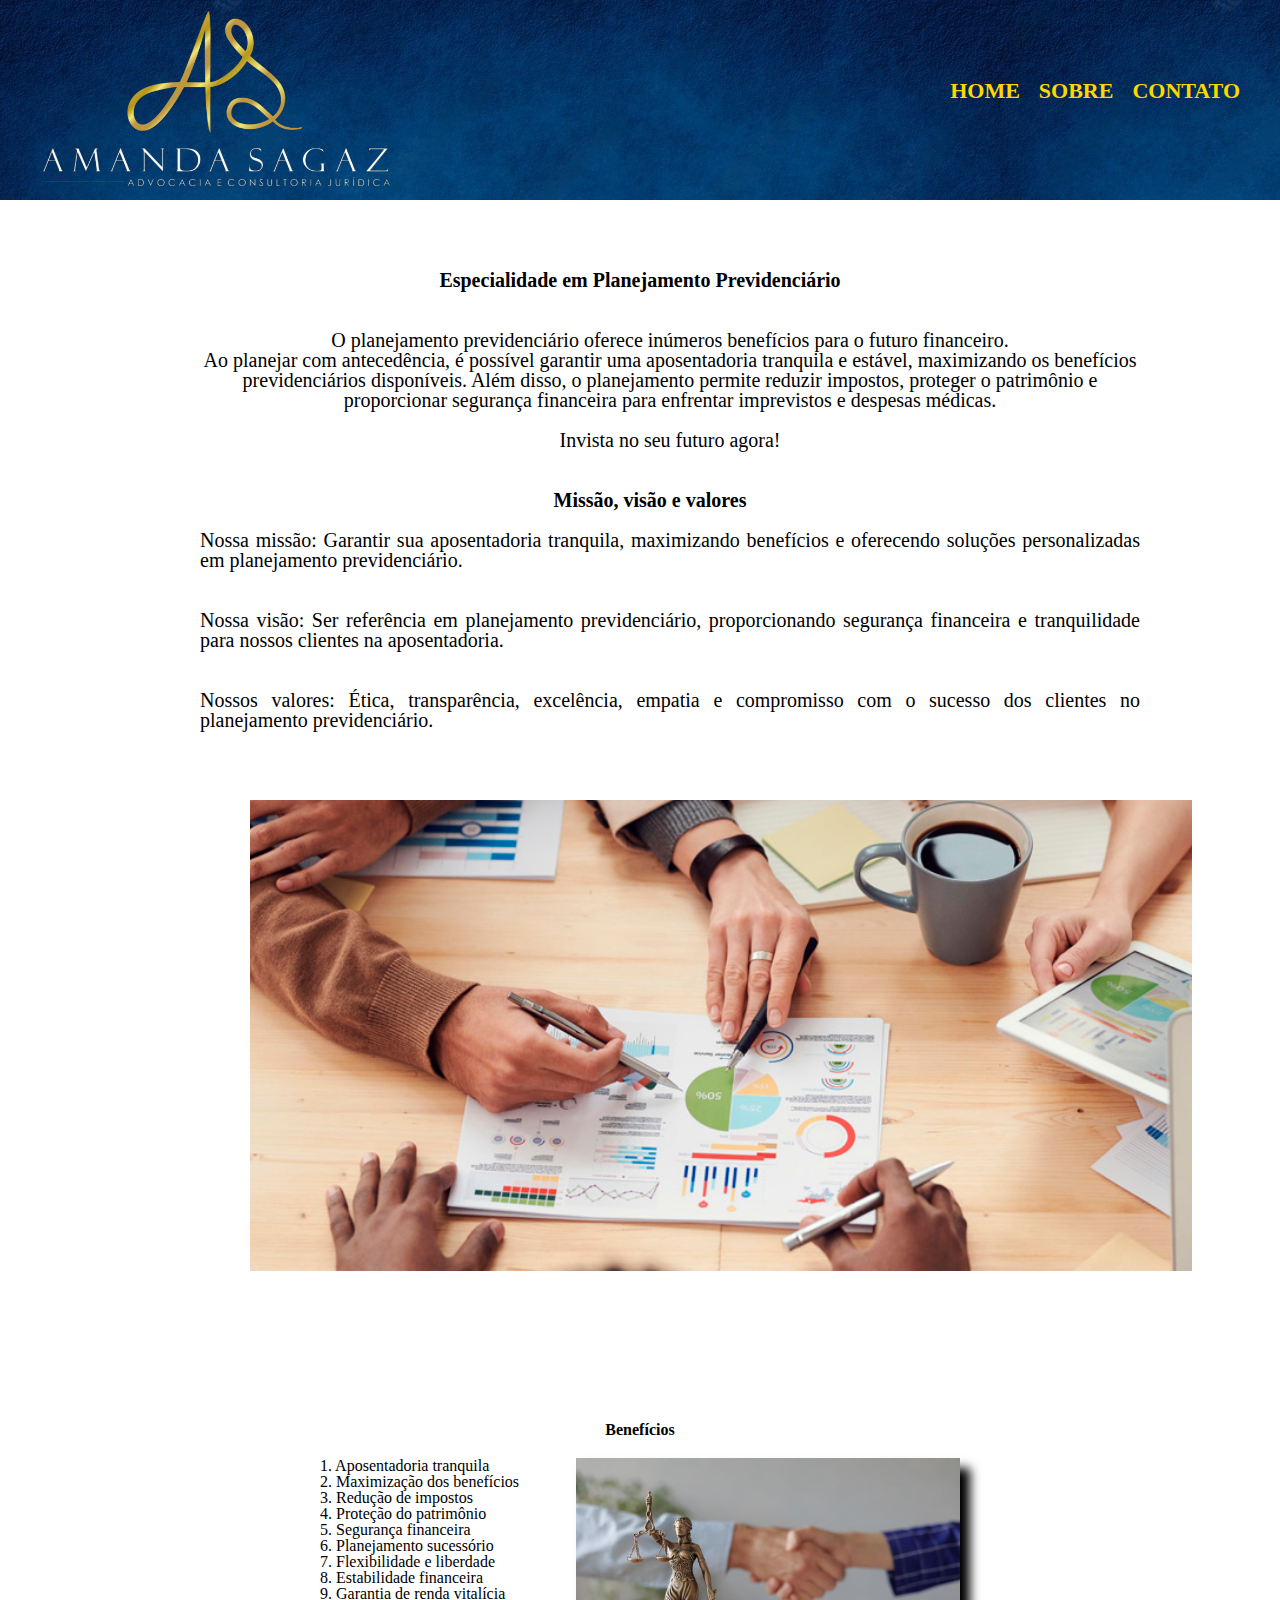
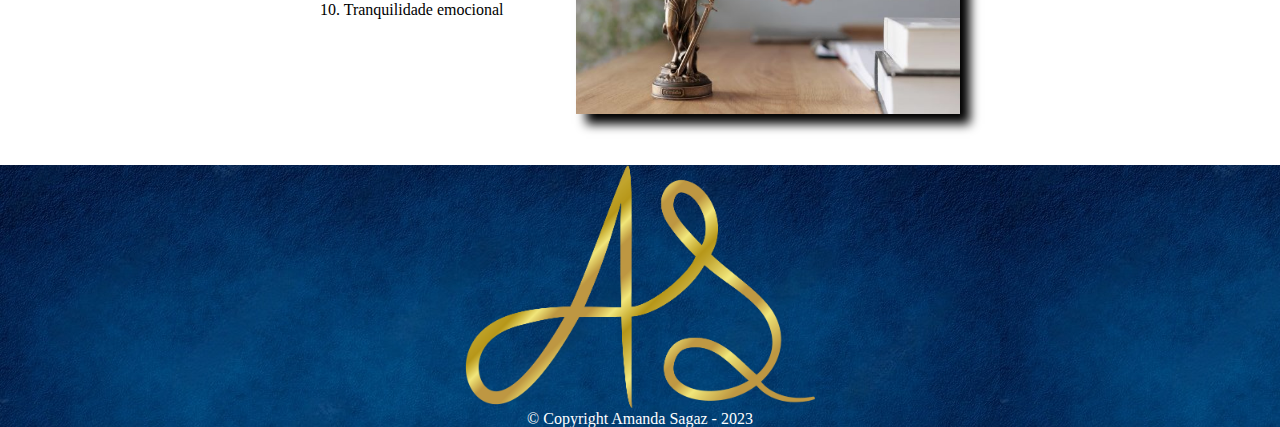
==== index.html @ bdbd9d30 "Quinto Commit" ====
<!DOCTYPE html>
<html lang="pt-br">
<head>
    <meta charset="UTF-8">
    <meta name="viewport" content="width=device-width, initial-scale=1.0">
    <link rel="stylesheet" href="style.css">
    <link rel="stylesheet" href="reset.css">
    <link href="https://fonts.googleapis.com/css?family=Montserrat&display=swap" rel="stylesheet">
  <!-- Link CDN CSS Bootstrap -->
    <link href="https://cdn.jsdelivr.net/npm/bootstrap@5.1.3/dist/css/bootstrap.min.css" rel="stylesheet" integrity="sha384-1BmE4kWBq78iYhFldvKuhfTAU6auU8tT94WrHftjDbrCEXSU1oBoqyl2QvZ6jIW3" crossorigin="anonymous">
  <!-- link CDN Icons Bootstrap -->
    <link rel="stylesheet" href="https://cdn.jsdelivr.net/npm/bootstrap-icons@1.8.3/font/bootstrap-icons.css">
  <!-- Link CDN Bundle Bootstrap -->
    <script src="https://cdn.jsdelivr.net/npm/bootstrap@5.1.3/dist/js/bootstrap.bundle.min.js" integrity="sha384-ka7Sk0Gln4gmtz2MlQnikT1wXgYsOg+OMhuP+IlRH9sENBO0LRn5q+8nbTov4+1p" crossorigin="anonymous"></script>
    <title>Amanda Sagaz Advocacia e Consultoria</title>
</head>

<body>

    <header>
       
        <div class="header-logo">
             <!--LOGO DA PÁGINA-->
            <img src="AMANDA-SAGAZ-id(1).png" alt="Logo da Advogada Amanda Sagaz">

            <!--MENU DE NAVEGAÇÃO-->
            <nav>
                <ul>
                    <li><a href="index.html">Home</a></li>
                    <li><a href="about.html">Sobre</a></li>
                    <li><a href="contact.html">Contato</a></li>
                </ul>
            </nav>
        </div>

    </header>
    <main>
        <!--Título Principal-->
        <section class="principal">
            <h1 class="titulo-principal">Especialidade em Planejamento Previdenciário</h1>
            
            <!--Primeiro parágrafo do projeto-->
            <p class="paragrafo-1">
                O planejamento previdenciário oferece inúmeros benefícios para o futuro financeiro. <br>Ao planejar com antecedência, é possível garantir uma aposentadoria tranquila e estável, maximizando os benefícios previdenciários disponíveis. Além disso, o planejamento permite reduzir impostos, proteger o patrimônio e proporcionar segurança financeira para enfrentar imprevistos e despesas médicas. <br>
                <br><strong>Invista no seu futuro agora!</strong>
            </p>

            <h1 class="segundo-titulo">Missão, visão e valores</h1>

            <p class="missao">
                <strong>Nossa missão:</strong> Garantir sua aposentadoria tranquila, maximizando benefícios e oferecendo soluções personalizadas em planejamento previdenciário.
            </p>

            <p class="missao"><strong>Nossa visão:</strong> Ser referência em planejamento previdenciário, proporcionando segurança financeira e tranquilidade para nossos clientes na aposentadoria.

            </p>

            <p class="missao"><strong>Nossos valores:</strong> Ética, transparência, excelência, empatia e compromisso com o sucesso dos clientes no planejamento previdenciário.</p>

            <div class="banner">
                <img class="banner-principal" src="planejamento-previdenciario.jpg" alt="banner planejamento">
            </div>
        </section>

        <!--Lista de benefícios do Planejamento previdenciário-->
        <section class="beneficios">
            <h3 class="titulo-principal-1">Benefícios</h3>

            <div class="conteudo">
                <ul class="lista-beneficios">
                    <li>1. Aposentadoria tranquila</li>
                    <li>2. Maximização dos benefícios</li>
                    <li>3. Redução de impostos</li>
                    <li>4. Proteção do patrimônio</li>
                    <li>5. Segurança financeira</li>
                    <li>6. Planejamento sucessório</li>
                    <li>7. Flexibilidade e liberdade</li>
                    <li>8. Estabilidade financeira</li>
                    <li>9. Garantia de renda vitalícia</li>
                    <li>10. Tranquilidade emocional</li>
                </ul><img src="banner amanda.jpg" class="banner-amanda">
            </div>
        </section>
    </main>

        <!--Rodapé da página-->
    <footer>
        <img class="rodape" src="AMANDA-SAGAZ-id7.png" alt="Logo Amanda Sagaz para o rodapé da página">
        <p class="copyright">&copy; Copyright Amanda Sagaz - 2023</p>
    </footer>
</body>
</html>
---- style.css ----
body {
    font-family: 'Montserrat', sans-serif;
}

header {
    background: url(download.jpg);
    padding: 20px 0;
}

.header-logo {
    position: relative;
    max-width: 1200px;
    margin: 0 auto;
}

img {
    width: 350px;
}

nav {
    position: absolute;
    top: 80px;
    right: 0;
}

nav li {
    display: inline;
    margin: 0 0 0 15px;
}

nav a {
    text-transform: uppercase;
    color: gold;
    font-weight: bold;
    font-size: 22px;
    text-decoration: none;
}

nav a:hover {
    color: goldenrod;
}

.principal {
    padding: 30px;
    font-size: 20px;
    margin-top: 20px;
}

.titulo-principal {
    padding-left: 20px;
    text-align: center;
    font-weight: bold;
    padding: 20px;
}

.paragrafo-1 {
    text-align: center;
    margin: 0 auto;
    padding: 1em 0;
    width: 940px;
}

.missao {
    text-align: justify;
    margin: 0 auto;
    padding: 1em 0;
    width: 940px;
}

.banner {
    text-align: center;
}

.banner-principal {
    width: 107%;
    padding: 50px;
}

.beneficios {
    padding: 3em 0;
}

.conteudo {
    width: 640px;
    margin: 0 auto;
}

.titulo-principal-1 {
    padding-left: 20px;
    text-align: center;
    font-weight: bold;
    padding: 20px;
}

.segundo-titulo {
    padding-left: 20px;
    text-align: center;
    font-weight: bold;
    padding-block-start: 20px;
}

em {
    font-style: italic;
}

.lista-beneficios {
    width: 40%;
    display: inline-block;
    vertical-align: top;
}

.banner-amanda {
    width: 60%;
    opacity: 1;
    transition: 400ms;
    box-shadow: 10px 10px 10px 0 #000000;
}

.banner-amanda:hover {
	opacity: 0.3;
}

.sobre {
    padding: 40px;
    text-align: center;
    font-weight: bolder;
    font-size: 40px;
}

.about {
    text-align: justify;
}

.about-principal {
    margin: 0 auto;
    padding: 1em 0;
    width: 940px;
}

.foto-amanda {
    width: 250px;
    float: left;
    margin: 0 20px 20px 0;
}

main {
    width: 940px;
	margin: 0 auto;
}

form {
    margin: 40px 0;
}

form label {
    display: block;
    font-size: 20px;
    margin: 1em;
}

form legend {
    display: block;
    font-size: 20px;
    margin: 0 0 5px;
}

.input-padrao {
    display: block;
    margin: 20px;
    padding: 10px 25px;
    width: 50%;
}

.checkbox {
    margin: 10px 0;
}

.body-contato {
    width: 940px;
}

.enviar {
    width: 40%;
    padding: 15px 0;
    background: blue;
    color: white;
    font-weight: bold;
    font-size: 18px;
    border: none;
    border-radius: 5px;
    transition: 1s all;
    cursor: pointer;
    margin: 2em;
}

.enviar:hover {
    background: darkblue;
    transform: scale(1.2);
}

.whatsapp-link {
    position: fixed;
    width: 60px;
    height: 60px;
    bottom: 40px;
    right: 40px;
    background-color: #25d366;
    color: #fff;
    border-radius: 50px;
    text-align: center;
    font-size: 30px;
    box-shadow: 1px 1px 2px #888;
    z-index: 1000;
}

.fa-whatsapp {
    margin-top: 16px;
}

footer {
   text-align: center;
   background: url(download.jpg);
   position: absolute;
   width: 100%;
}

.copyright {
    color: white;
}
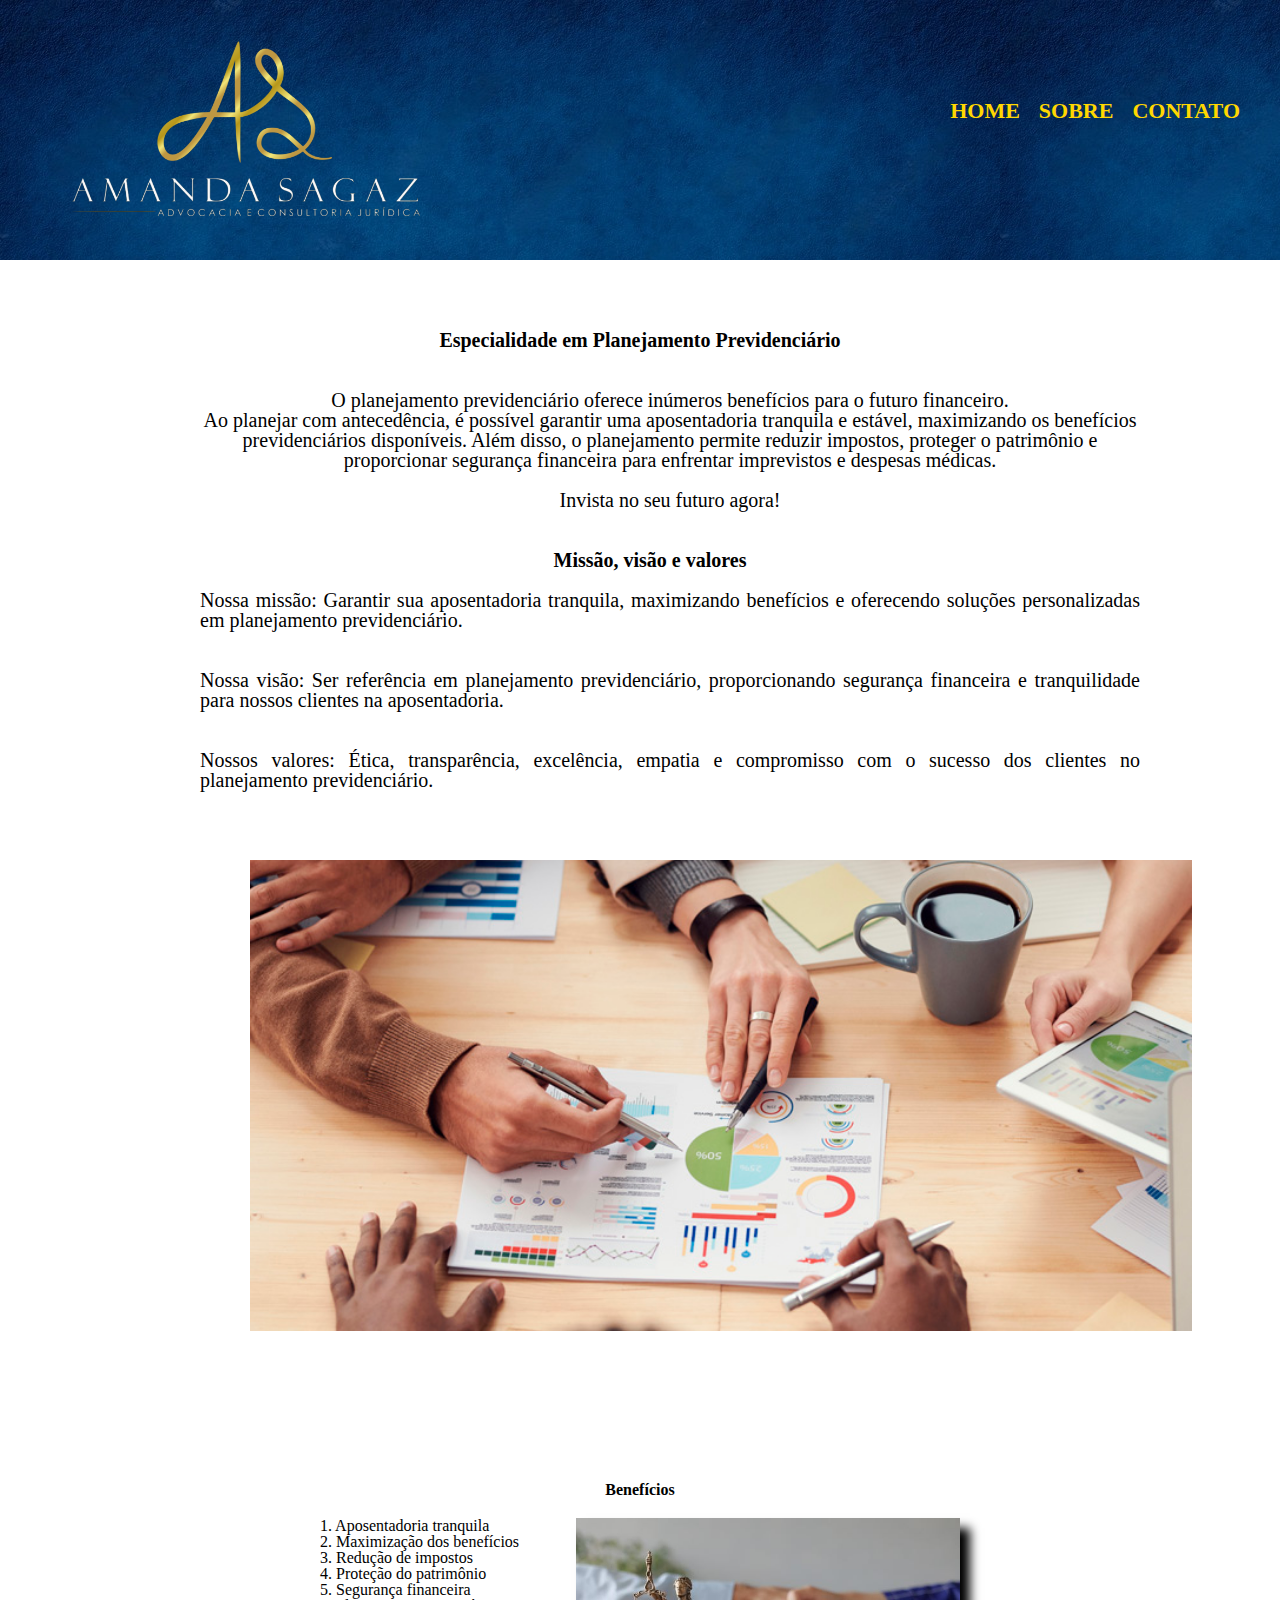
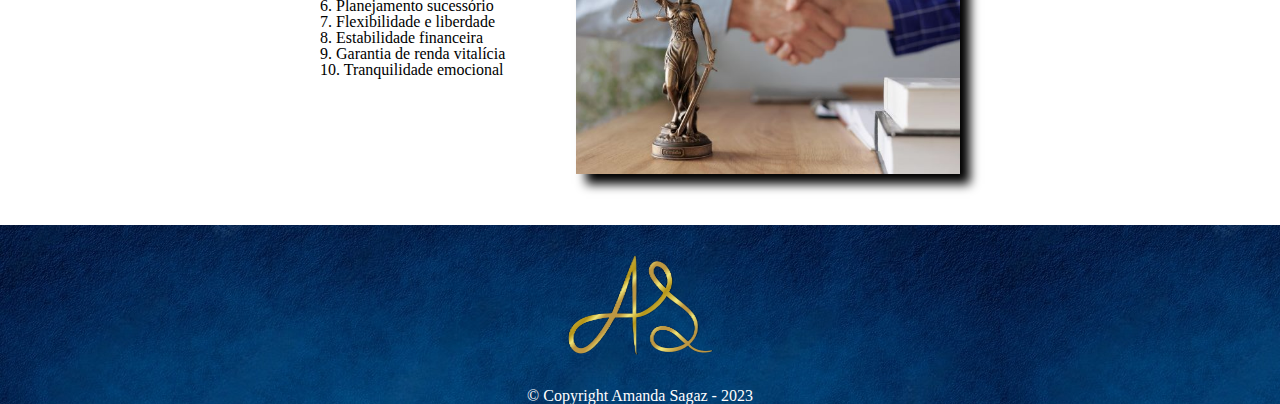
==== commit fcd767ac: "Sexto Commit" ====
--- a/index.html
+++ b/index.html
@@ -12,16 +12,17 @@
     <link rel="stylesheet" href="https://cdn.jsdelivr.net/npm/bootstrap-icons@1.8.3/font/bootstrap-icons.css">
   <!-- Link CDN Bundle Bootstrap -->
     <script src="https://cdn.jsdelivr.net/npm/bootstrap@5.1.3/dist/js/bootstrap.bundle.min.js" integrity="sha384-ka7Sk0Gln4gmtz2MlQnikT1wXgYsOg+OMhuP+IlRH9sENBO0LRn5q+8nbTov4+1p" crossorigin="anonymous"></script>
+  <!--Link ícone aba-->
+  <link rel="icon" href="AMANDA-SAGAZ-id7(1).png">
     <title>Amanda Sagaz Advocacia e Consultoria</title>
 </head>
 
 <body>
-
     <header>
        
         <div class="header-logo">
              <!--LOGO DA PÁGINA-->
-            <img src="AMANDA-SAGAZ-id(1).png" alt="Logo da Advogada Amanda Sagaz">
+            <img class="img-logoprincipal" src="AMANDA-SAGAZ-id(1).png" alt="Logo da Advogada Amanda Sagaz">
 
             <!--MENU DE NAVEGAÇÃO-->
             <nav>
@@ -85,7 +86,7 @@
 
         <!--Rodapé da página-->
     <footer>
-        <img class="rodape" src="AMANDA-SAGAZ-id7.png" alt="Logo Amanda Sagaz para o rodapé da página">
+        <img class="rodape" src="AMANDA-SAGAZ-id7(3).png" alt="Logo Amanda Sagaz para o rodapé da página">
         <p class="copyright">&copy; Copyright Amanda Sagaz - 2023</p>
     </footer>
 </body>
--- a/style.css
+++ b/style.css
@@ -7,6 +7,10 @@
     padding: 20px 0;
 }
 
+.img-logoprincipal {
+    padding: 30px;
+}
+
 .header-logo {
     position: relative;
     max-width: 1200px;
@@ -19,7 +23,7 @@
 
 nav {
     position: absolute;
-    top: 80px;
+    top: 100px;
     right: 0;
 }
 
@@ -97,10 +101,6 @@
     text-align: center;
     font-weight: bold;
     padding-block-start: 20px;
-}
-
-em {
-    font-style: italic;
 }
 
 .lista-beneficios {
@@ -224,6 +224,11 @@
    width: 100%;
 }
 
+.rodape {
+    width: 400px;
+    padding: 30px;
+}
+
 .copyright {
     color: white;
 }
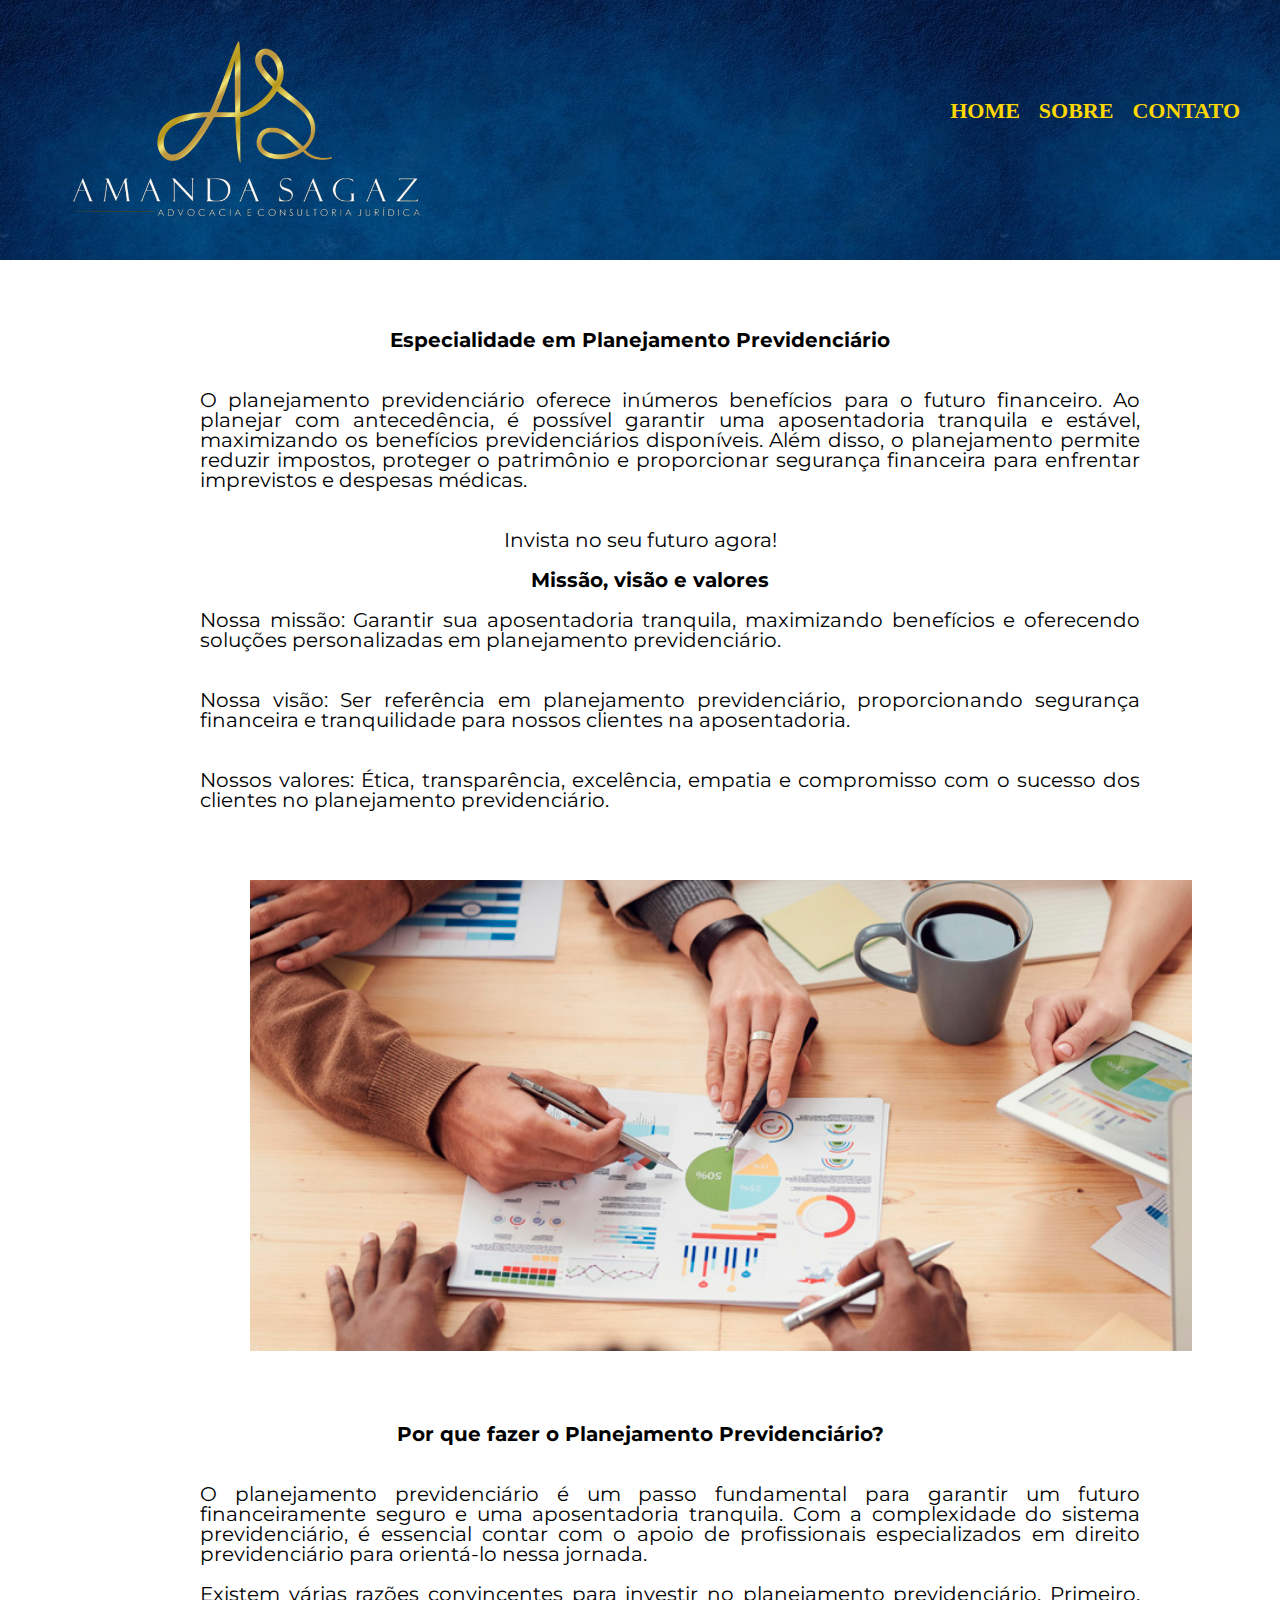
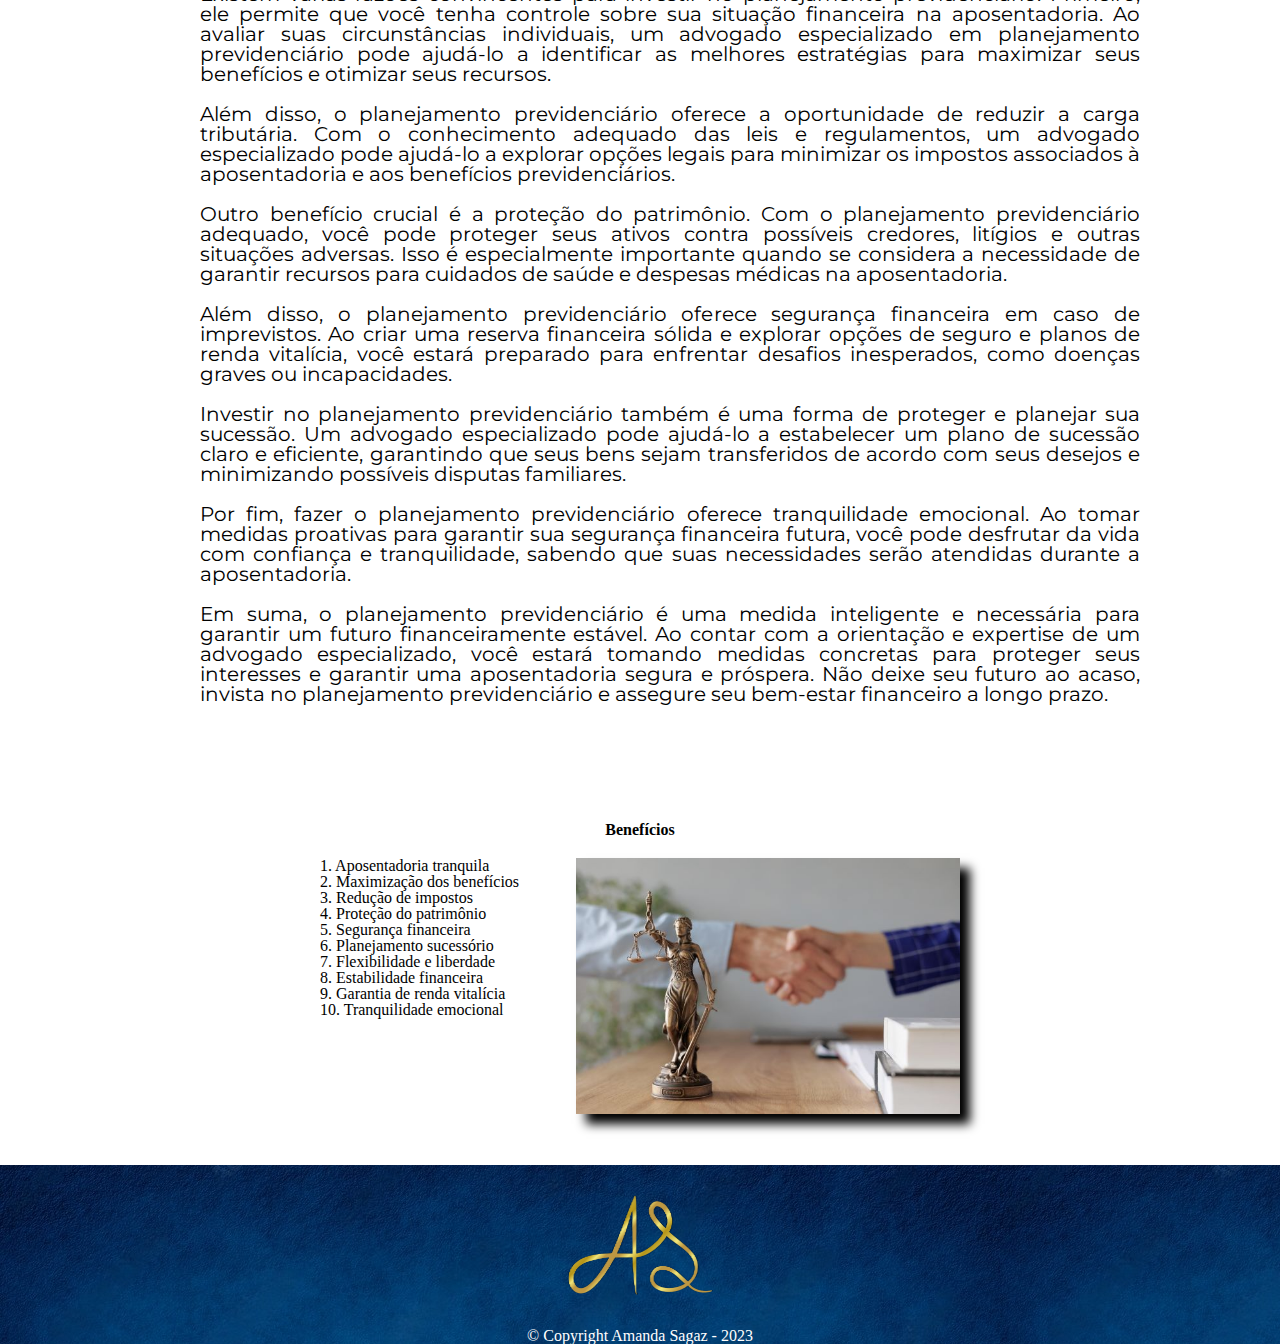
==== commit 675d0375: "Atualição na fonte e página principal" ====
--- a/index.html
+++ b/index.html
@@ -42,8 +42,8 @@
             
             <!--Primeiro parágrafo do projeto-->
             <p class="paragrafo-1">
-                O planejamento previdenciário oferece inúmeros benefícios para o futuro financeiro. <br>Ao planejar com antecedência, é possível garantir uma aposentadoria tranquila e estável, maximizando os benefícios previdenciários disponíveis. Além disso, o planejamento permite reduzir impostos, proteger o patrimônio e proporcionar segurança financeira para enfrentar imprevistos e despesas médicas. <br>
-                <br><strong>Invista no seu futuro agora!</strong>
+                O planejamento previdenciário oferece inúmeros benefícios para o futuro financeiro. Ao planejar com antecedência, é possível garantir uma aposentadoria tranquila e estável, maximizando os benefícios previdenciários disponíveis. Além disso, o planejamento permite reduzir impostos, proteger o patrimônio e proporcionar segurança financeira para enfrentar imprevistos e despesas médicas. <br>
+                <br> <p class="invista">Invista no seu futuro agora!</p>
             </p>
 
             <h1 class="segundo-titulo">Missão, visão e valores</h1>
@@ -61,6 +61,33 @@
             <div class="banner">
                 <img class="banner-principal" src="planejamento-previdenciario.jpg" alt="banner planejamento">
             </div>
+
+            <h1 class="titulo-principal">Por que fazer o Planejamento Previdenciário?</h1>
+
+            <p class="paragrafo-1">
+                O planejamento previdenciário é um passo fundamental para garantir um futuro financeiramente seguro e uma aposentadoria tranquila. Com a complexidade do sistema previdenciário, é essencial contar com o apoio de profissionais especializados em direito previdenciário para orientá-lo nessa jornada.
+                <br>
+                <br>
+                Existem várias razões convincentes para investir no planejamento previdenciário. Primeiro, ele permite que você tenha controle sobre sua situação financeira na aposentadoria. Ao avaliar suas circunstâncias individuais, um advogado especializado em planejamento previdenciário pode ajudá-lo a identificar as melhores estratégias para maximizar seus benefícios e otimizar seus recursos.
+                <br>
+                <br>
+                Além disso, o planejamento previdenciário oferece a oportunidade de reduzir a carga tributária. Com o conhecimento adequado das leis e regulamentos, um advogado especializado pode ajudá-lo a explorar opções legais para minimizar os impostos associados à aposentadoria e aos benefícios previdenciários.
+                <br>
+                <br>
+                Outro benefício crucial é a proteção do patrimônio. Com o planejamento previdenciário adequado, você pode proteger seus ativos contra possíveis credores, litígios e outras situações adversas. Isso é especialmente importante quando se considera a necessidade de garantir recursos para cuidados de saúde e despesas médicas na aposentadoria.
+                <br>
+                <br>
+                Além disso, o planejamento previdenciário oferece segurança financeira em caso de imprevistos. Ao criar uma reserva financeira sólida e explorar opções de seguro e planos de renda vitalícia, você estará preparado para enfrentar desafios inesperados, como doenças graves ou incapacidades.
+                <br>
+                <br>
+                Investir no planejamento previdenciário também é uma forma de proteger e planejar sua sucessão. Um advogado especializado pode ajudá-lo a estabelecer um plano de sucessão claro e eficiente, garantindo que seus bens sejam transferidos de acordo com seus desejos e minimizando possíveis disputas familiares.
+                <br>
+                <br>
+                Por fim, fazer o planejamento previdenciário oferece tranquilidade emocional. Ao tomar medidas proativas para garantir sua segurança financeira futura, você pode desfrutar da vida com confiança e tranquilidade, sabendo que suas necessidades serão atendidas durante a aposentadoria.
+                <br>
+                <br>
+                Em suma, o planejamento previdenciário é uma medida inteligente e necessária para garantir um futuro financeiramente estável. Ao contar com a orientação e expertise de um advogado especializado, você estará tomando medidas concretas para proteger seus interesses e garantir uma aposentadoria segura e próspera. Não deixe seu futuro ao acaso, invista no planejamento previdenciário e assegure seu bem-estar financeiro a longo prazo.
+            </p>
         </section>
 
         <!--Lista de benefícios do Planejamento previdenciário-->
--- a/style.css
+++ b/style.css
@@ -48,6 +48,7 @@
     padding: 30px;
     font-size: 20px;
     margin-top: 20px;
+    font-family: 'Montserrat', sans-serif;
 }
 
 .titulo-principal {
@@ -55,13 +56,20 @@
     text-align: center;
     font-weight: bold;
     padding: 20px;
+    font-family: 'Montserrat', sans-serif;
 }
 
 .paragrafo-1 {
-    text-align: center;
+    text-align: justify;
     margin: 0 auto;
     padding: 1em 0;
     width: 940px;
+    font-family: 'Montserrat', sans-serif;
+}
+
+.invista {
+    text-align: center;
+    font-family: 'Montserrat', sans-serif;
 }
 
 .missao {
@@ -69,6 +77,7 @@
     margin: 0 auto;
     padding: 1em 0;
     width: 940px;
+    font-family: 'Montserrat', sans-serif;
 }
 
 .banner {
@@ -125,10 +134,12 @@
     text-align: center;
     font-weight: bolder;
     font-size: 40px;
+    font-family: 'Montserrat', sans-serif;
 }
 
 .about {
     text-align: justify;
+    font-family: 'Montserrat', sans-serif;
 }
 
 .about-principal {
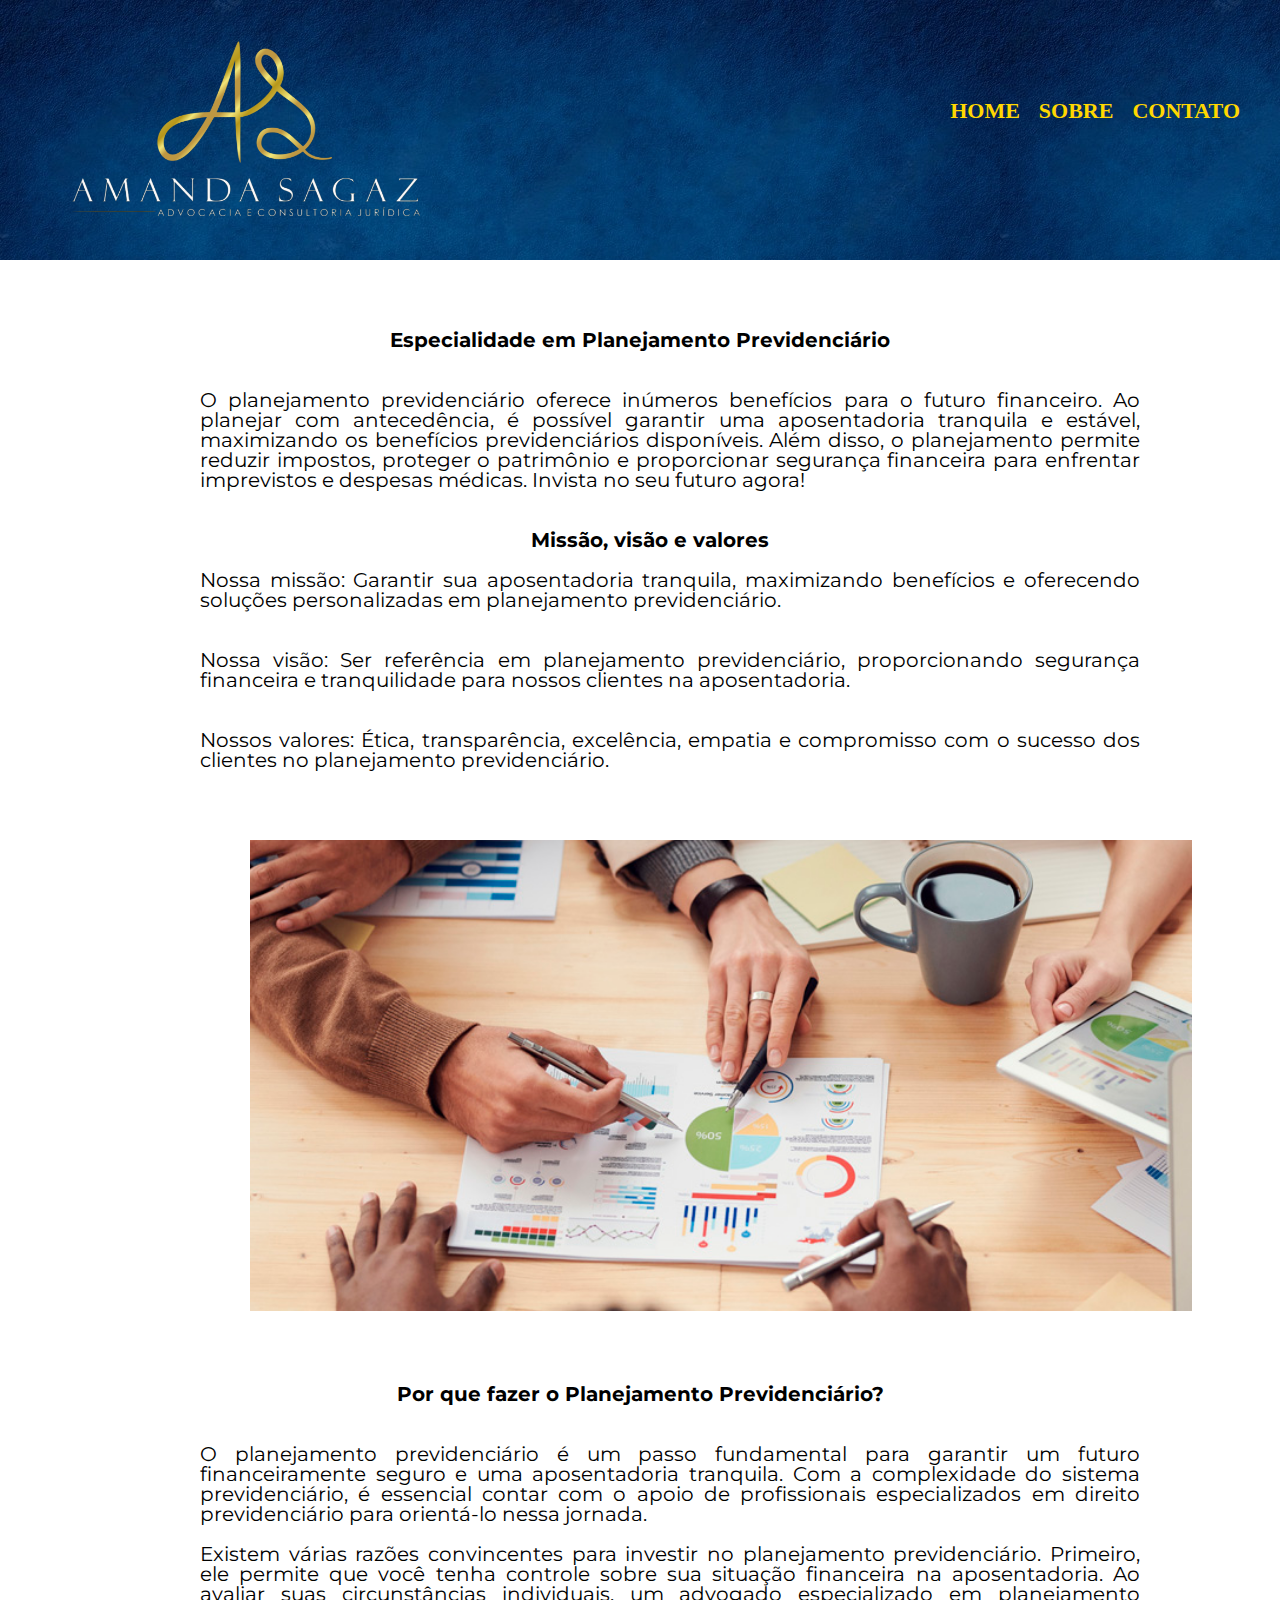
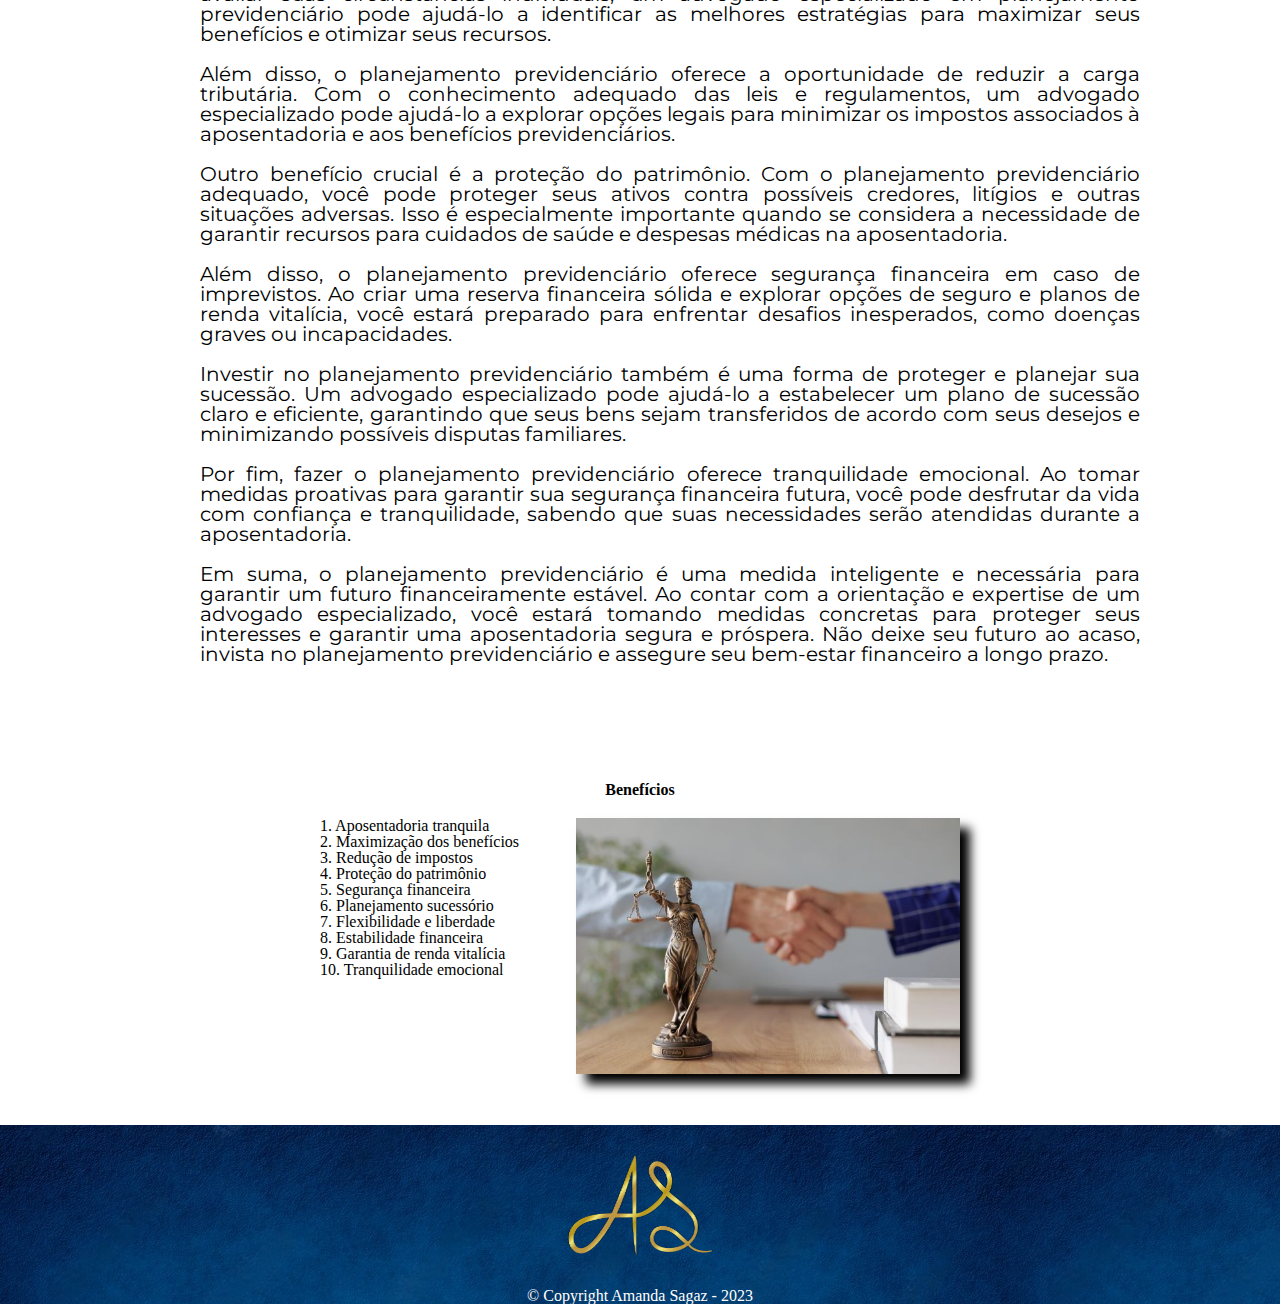
==== commit fce4e28e: "Alteração" ====
--- a/index.html
+++ b/index.html
@@ -10,8 +10,6 @@
     <link href="https://cdn.jsdelivr.net/npm/bootstrap@5.1.3/dist/css/bootstrap.min.css" rel="stylesheet" integrity="sha384-1BmE4kWBq78iYhFldvKuhfTAU6auU8tT94WrHftjDbrCEXSU1oBoqyl2QvZ6jIW3" crossorigin="anonymous">
   <!-- link CDN Icons Bootstrap -->
     <link rel="stylesheet" href="https://cdn.jsdelivr.net/npm/bootstrap-icons@1.8.3/font/bootstrap-icons.css">
-  <!-- Link CDN Bundle Bootstrap -->
-    <script src="https://cdn.jsdelivr.net/npm/bootstrap@5.1.3/dist/js/bootstrap.bundle.min.js" integrity="sha384-ka7Sk0Gln4gmtz2MlQnikT1wXgYsOg+OMhuP+IlRH9sENBO0LRn5q+8nbTov4+1p" crossorigin="anonymous"></script>
   <!--Link ícone aba-->
   <link rel="icon" href="AMANDA-SAGAZ-id7(1).png">
     <title>Amanda Sagaz Advocacia e Consultoria</title>
@@ -42,8 +40,7 @@
             
             <!--Primeiro parágrafo do projeto-->
             <p class="paragrafo-1">
-                O planejamento previdenciário oferece inúmeros benefícios para o futuro financeiro. Ao planejar com antecedência, é possível garantir uma aposentadoria tranquila e estável, maximizando os benefícios previdenciários disponíveis. Além disso, o planejamento permite reduzir impostos, proteger o patrimônio e proporcionar segurança financeira para enfrentar imprevistos e despesas médicas. <br>
-                <br> <p class="invista">Invista no seu futuro agora!</p>
+                O planejamento previdenciário oferece inúmeros benefícios para o futuro financeiro. Ao planejar com antecedência, é possível garantir uma aposentadoria tranquila e estável, maximizando os benefícios previdenciários disponíveis. Além disso, o planejamento permite reduzir impostos, proteger o patrimônio e proporcionar segurança financeira para enfrentar imprevistos e despesas médicas. Invista no seu futuro agora!
             </p>
 
             <h1 class="segundo-titulo">Missão, visão e valores</h1>
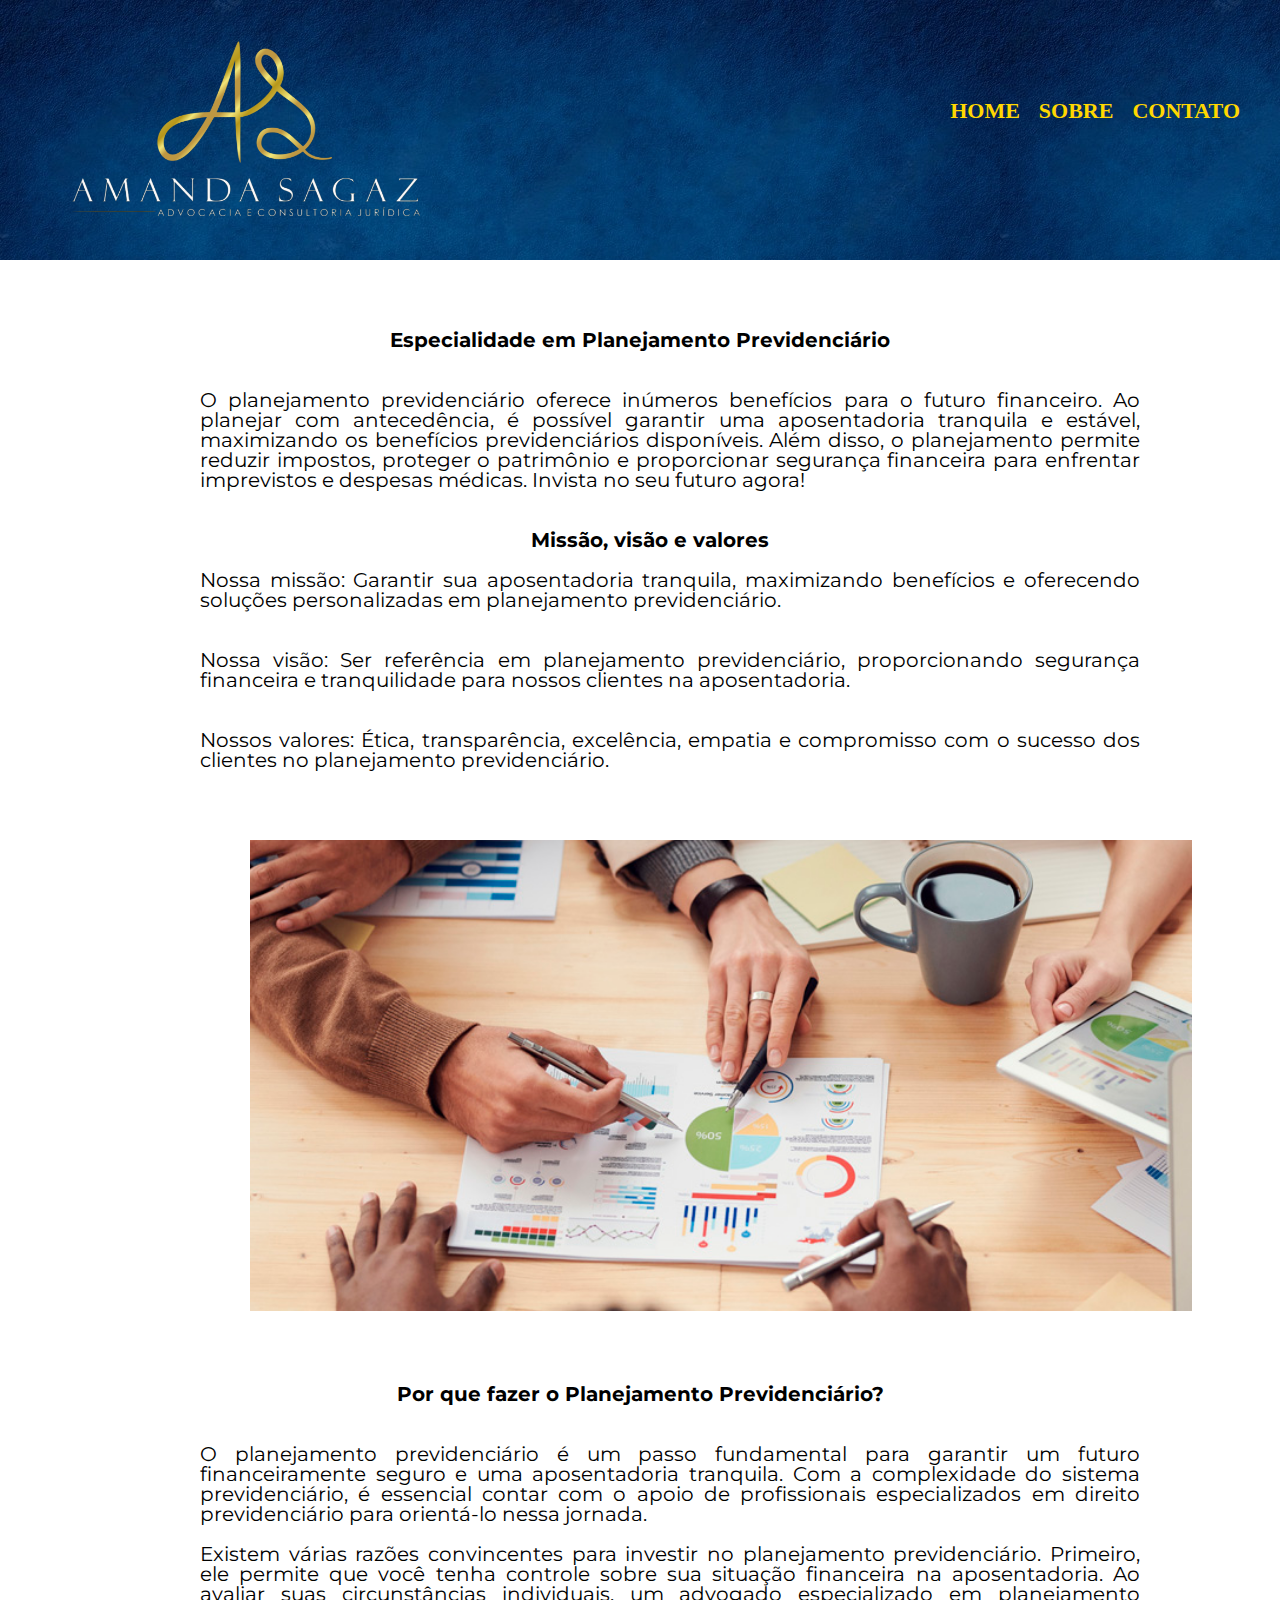
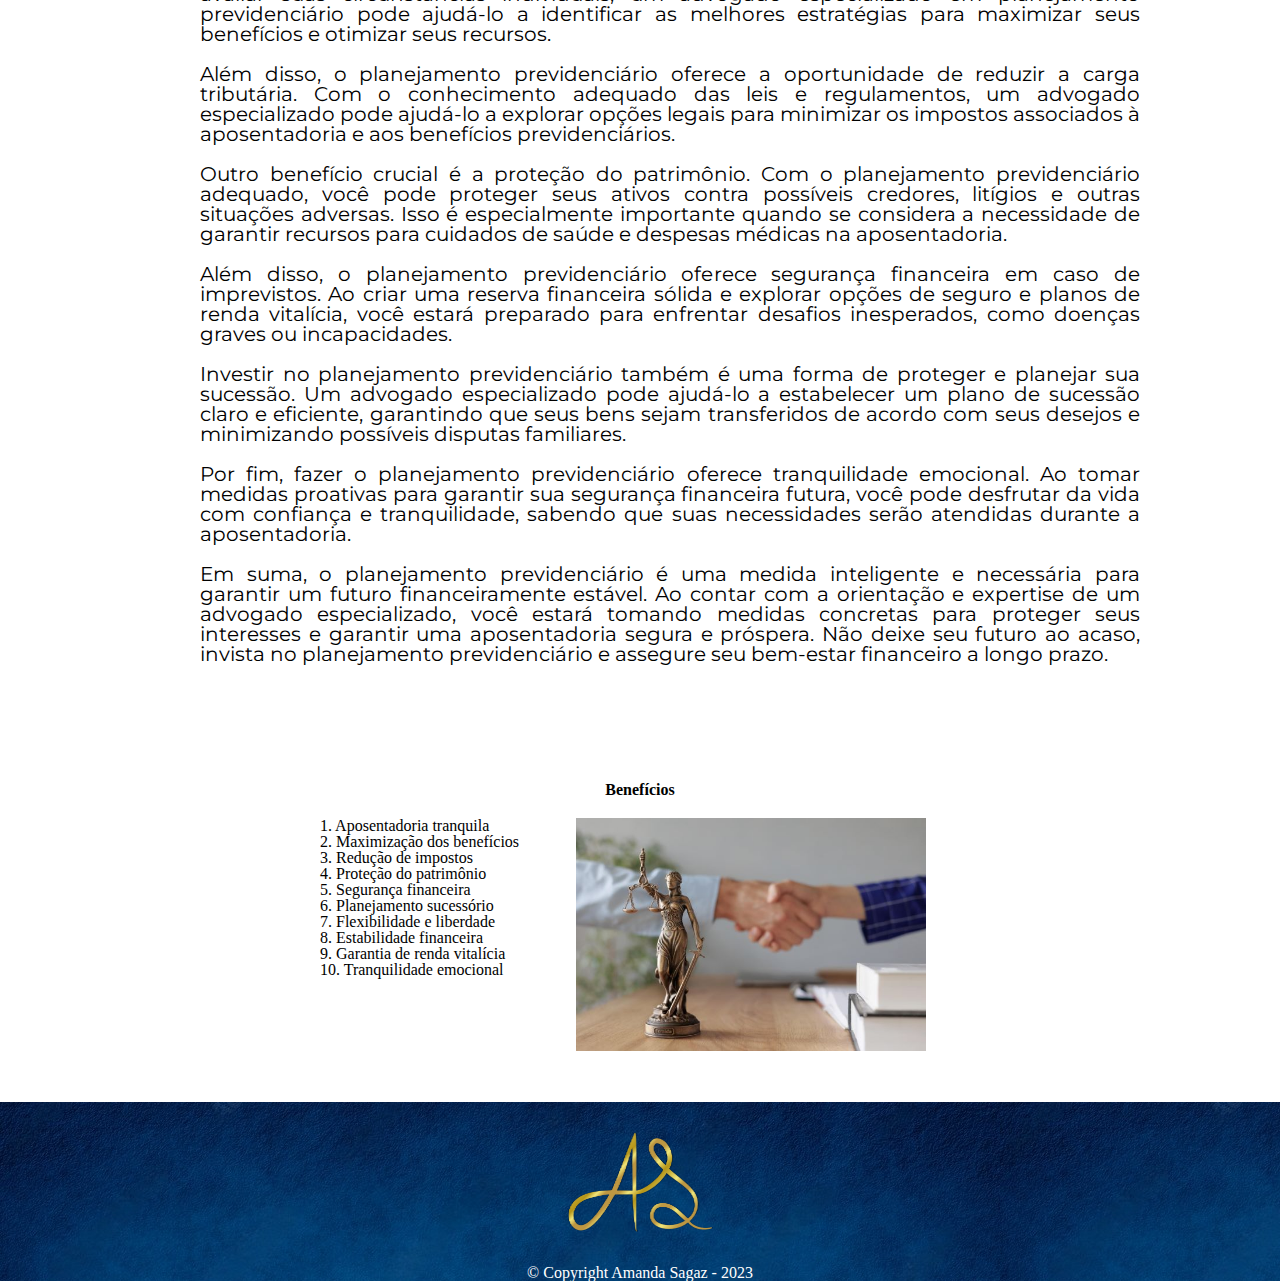
==== commit 8d0334f2: "Últimas alterações" ====
--- a/index.html
+++ b/index.html
@@ -89,7 +89,7 @@
 
         <!--Lista de benefícios do Planejamento previdenciário-->
         <section class="beneficios">
-            <h3 class="titulo-principal-1">Benefícios</h3>
+            <h1 class="titulo-principal-1">Benefícios</h1>
 
             <div class="conteudo">
                 <ul class="lista-beneficios">
@@ -103,7 +103,7 @@
                     <li>8. Estabilidade financeira</li>
                     <li>9. Garantia de renda vitalícia</li>
                     <li>10. Tranquilidade emocional</li>
-                </ul><img src="banner amanda.jpg" class="banner-amanda">
+                </ul><img class="imagem-maos" src="banner amanda.jpg" class="banner-amanda">
             </div>
         </section>
     </main>
--- a/style.css
+++ b/style.css
@@ -1,5 +1,6 @@
 body {
     font-family: 'Montserrat', sans-serif;
+    width: 100%;
 }
 
 header {
@@ -242,5 +243,4 @@
 
 .copyright {
     color: white;
-}
-
+}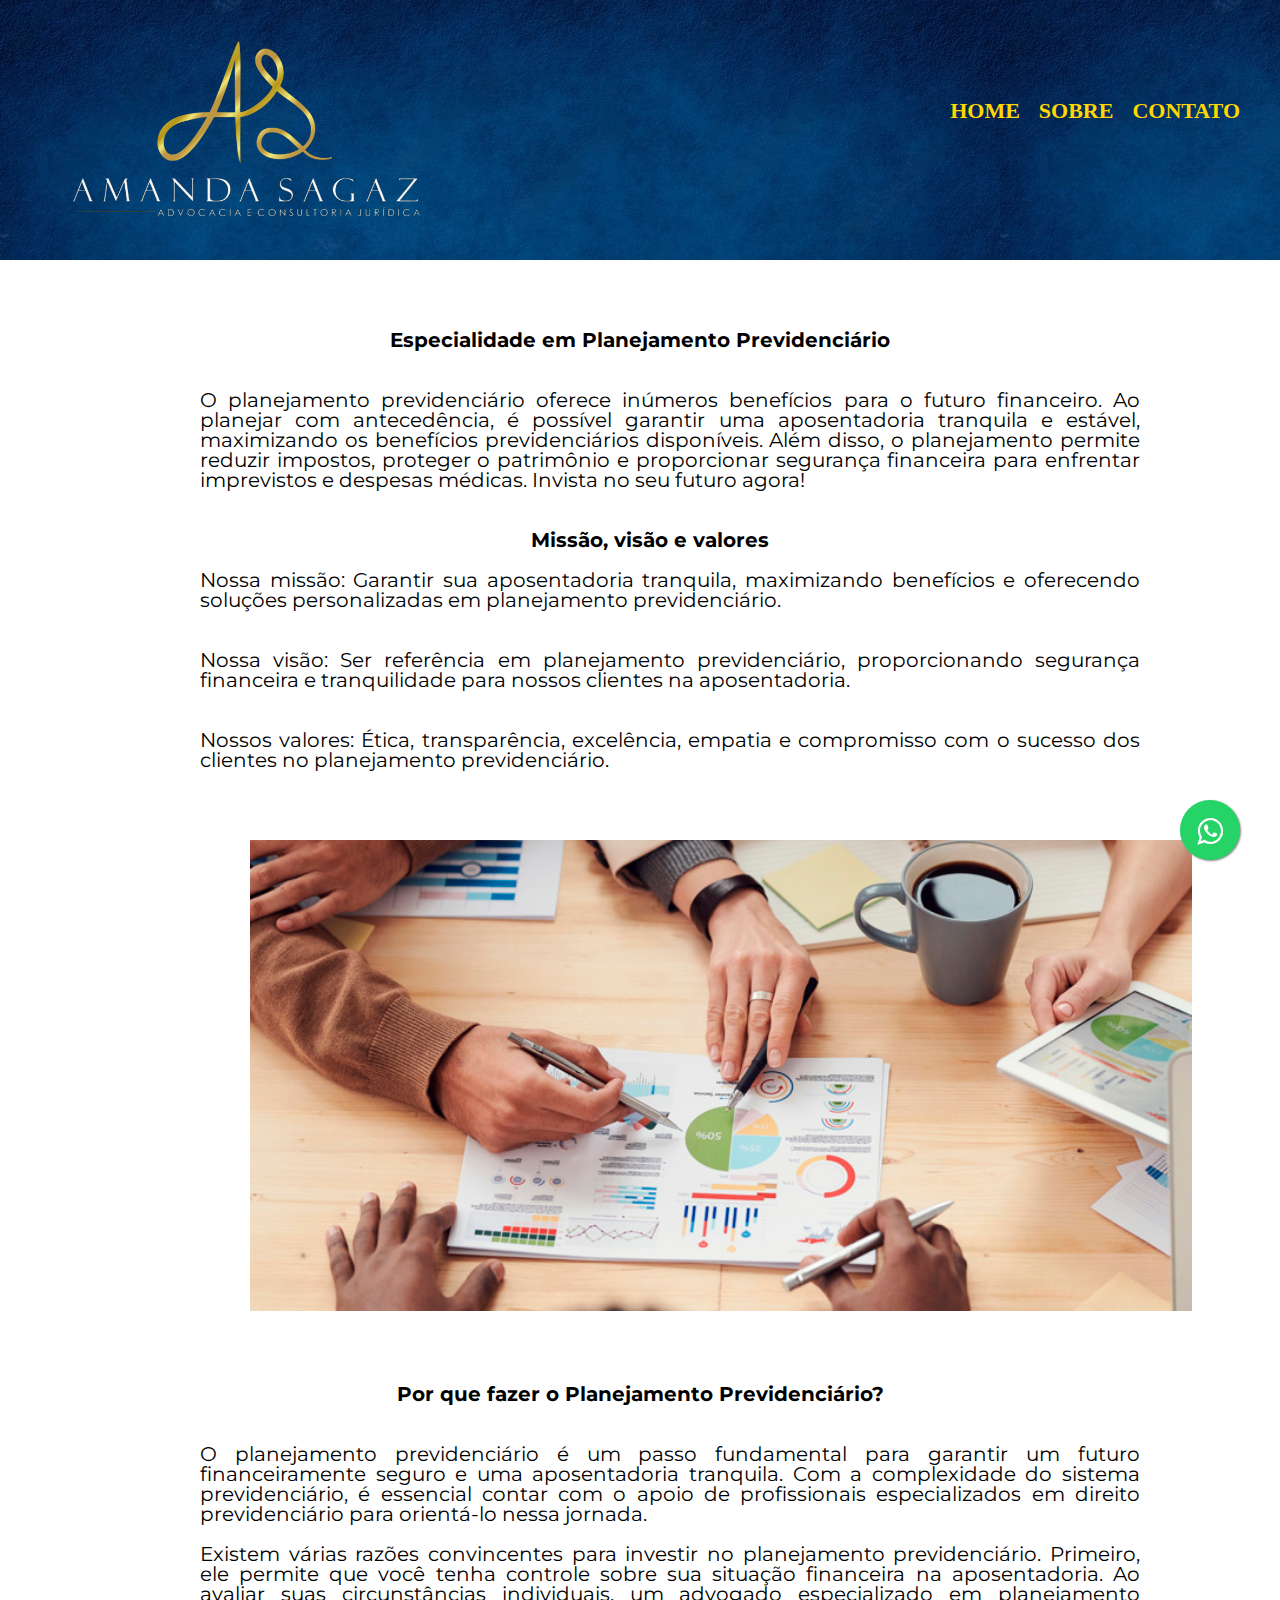
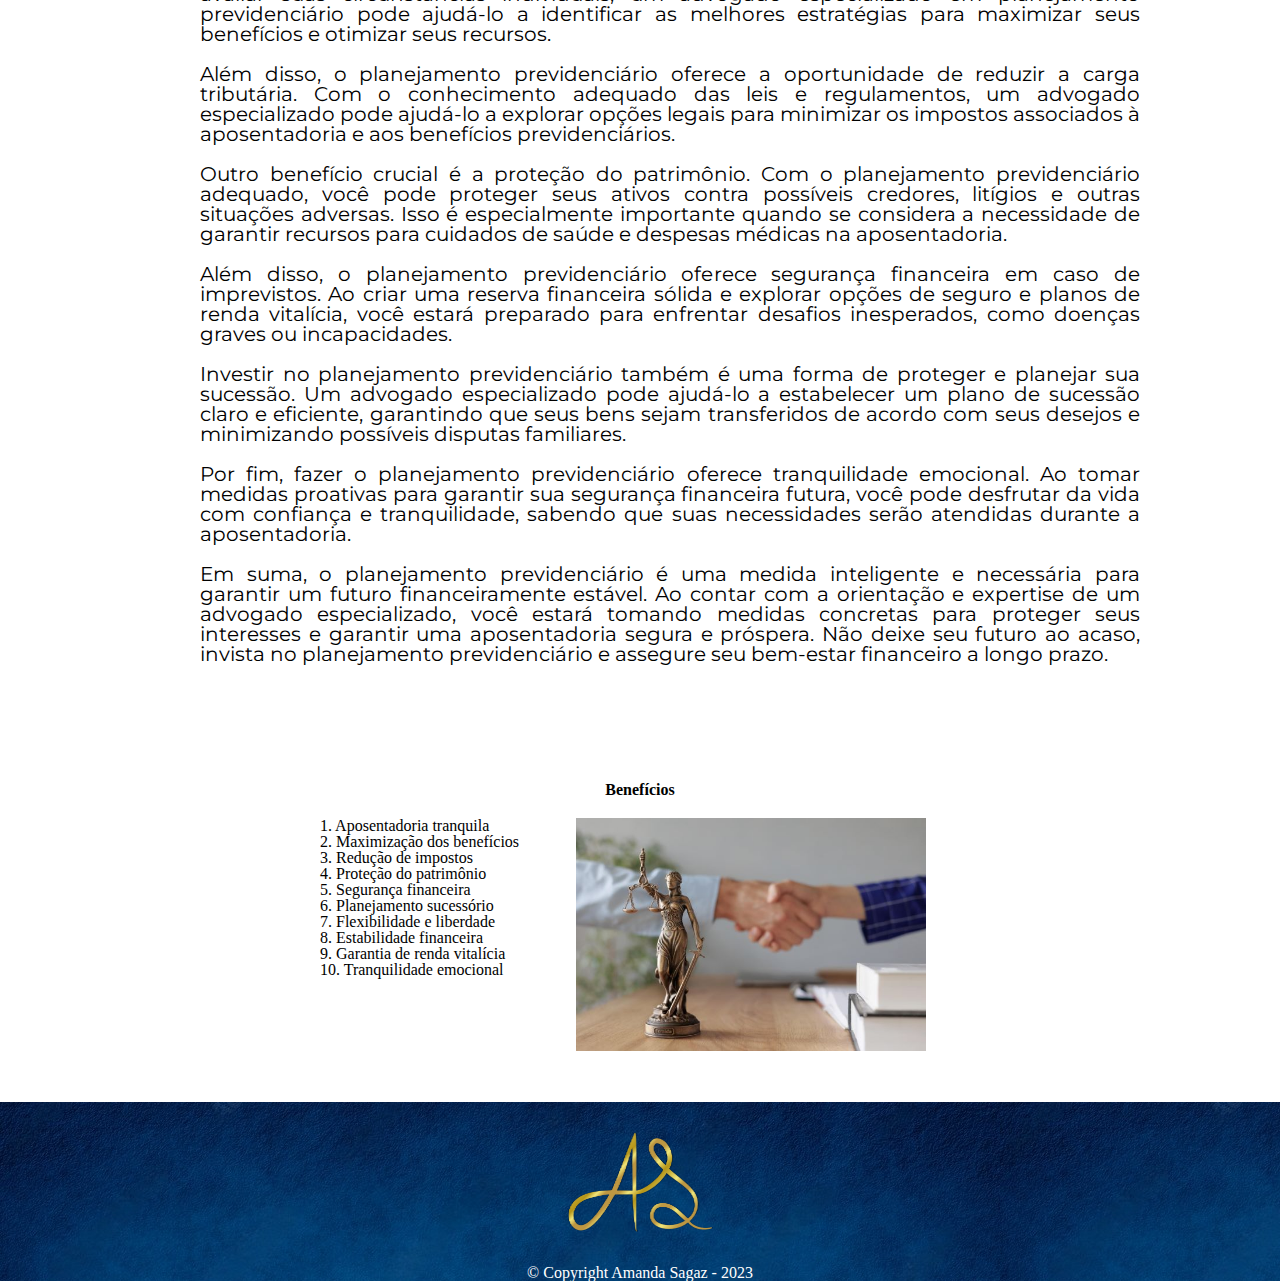
==== commit d215b31a: "Alteração no projeto" ====
--- a/index.html
+++ b/index.html
@@ -3,12 +3,15 @@
 <head>
     <meta charset="UTF-8">
     <meta name="viewport" content="width=device-width, initial-scale=1.0">
+  <!--Folha de estilização CSS-->
     <link rel="stylesheet" href="style.css">
     <link rel="stylesheet" href="reset.css">
+  <!--Fonte da página-->
     <link href="https://fonts.googleapis.com/css?family=Montserrat&display=swap" rel="stylesheet">
   <!-- Link CDN CSS Bootstrap -->
     <link href="https://cdn.jsdelivr.net/npm/bootstrap@5.1.3/dist/css/bootstrap.min.css" rel="stylesheet" integrity="sha384-1BmE4kWBq78iYhFldvKuhfTAU6auU8tT94WrHftjDbrCEXSU1oBoqyl2QvZ6jIW3" crossorigin="anonymous">
   <!-- link CDN Icons Bootstrap -->
+    <link rel="stylesheet" href="https://cdnjs.cloudflare.com/ajax/libs/font-awesome/4.5.0/css/font-awesome.min.css">
     <link rel="stylesheet" href="https://cdn.jsdelivr.net/npm/bootstrap-icons@1.8.3/font/bootstrap-icons.css">
   <!--Link ícone aba-->
   <link rel="icon" href="AMANDA-SAGAZ-id7(1).png">
@@ -45,20 +48,20 @@
 
             <h1 class="segundo-titulo">Missão, visão e valores</h1>
 
+            <!--Missão, visão e valores-->
             <p class="missao">
                 <strong>Nossa missão:</strong> Garantir sua aposentadoria tranquila, maximizando benefícios e oferecendo soluções personalizadas em planejamento previdenciário.
             </p>
-
             <p class="missao"><strong>Nossa visão:</strong> Ser referência em planejamento previdenciário, proporcionando segurança financeira e tranquilidade para nossos clientes na aposentadoria.
-
             </p>
-
             <p class="missao"><strong>Nossos valores:</strong> Ética, transparência, excelência, empatia e compromisso com o sucesso dos clientes no planejamento previdenciário.</p>
 
+            <!--Banner principal da página-->
             <div class="banner">
                 <img class="banner-principal" src="planejamento-previdenciario.jpg" alt="banner planejamento">
             </div>
 
+            <!--Texto principal da página inicial-->
             <h1 class="titulo-principal">Por que fazer o Planejamento Previdenciário?</h1>
 
             <p class="paragrafo-1">
@@ -103,12 +106,19 @@
                     <li>8. Estabilidade financeira</li>
                     <li>9. Garantia de renda vitalícia</li>
                     <li>10. Tranquilidade emocional</li>
+
+                <!--Imagem dos benefícios-->
                 </ul><img class="imagem-maos" src="banner amanda.jpg" class="banner-amanda">
             </div>
         </section>
+        
+        <!--Botão WhatsApp-->
+        <a class="whatsapp-link" href="https://web.whatsapp.com/send?phone=5547991896565" target="_blank">
+            <i class="fa fa-whatsapp"></i>
+        </a>
     </main>
 
-        <!--Rodapé da página-->
+        <!--Rodapé da página - Copyright-->
     <footer>
         <img class="rodape" src="AMANDA-SAGAZ-id7(3).png" alt="Logo Amanda Sagaz para o rodapé da página">
         <p class="copyright">&copy; Copyright Amanda Sagaz - 2023</p>
--- a/style.css
+++ b/style.css
@@ -3,11 +3,13 @@
     width: 100%;
 }
 
+/*Backgroun do header - Imagem azul marinho*/
 header {
     background: url(download.jpg);
     padding: 20px 0;
 }
 
+/*Logo do header*/
 .img-logoprincipal {
     padding: 30px;
 }
@@ -22,6 +24,7 @@
     width: 350px;
 }
 
+/*Menu de navegação*/
 nav {
     position: absolute;
     top: 100px;
@@ -45,6 +48,7 @@
     color: goldenrod;
 }
 
+/*Primeiro texto da página inicial*/
 .principal {
     padding: 30px;
     font-size: 20px;
@@ -60,6 +64,7 @@
     font-family: 'Montserrat', sans-serif;
 }
 
+/*Primeiro paragrafo da pagina inicial*/
 .paragrafo-1 {
     text-align: justify;
     margin: 0 auto;
@@ -68,11 +73,13 @@
     font-family: 'Montserrat', sans-serif;
 }
 
+/*Texto que reforça a importância de investir em planejamento previdenciário*/
 .invista {
     text-align: center;
     font-family: 'Montserrat', sans-serif;
 }
 
+/*Missão, visão e valores*/
 .missao {
     text-align: justify;
     margin: 0 auto;
@@ -81,6 +88,14 @@
     font-family: 'Montserrat', sans-serif;
 }
 
+.segundo-titulo {
+    padding-left: 20px;
+    text-align: center;
+    font-weight: bold;
+    padding-block-start: 20px;
+}
+
+/*Principal banner da página principal*/
 .banner {
     text-align: center;
 }
@@ -90,6 +105,7 @@
     padding: 50px;
 }
 
+/*Benefícios do planejamento previdenciário*/
 .beneficios {
     padding: 3em 0;
 }
@@ -104,13 +120,6 @@
     text-align: center;
     font-weight: bold;
     padding: 20px;
-}
-
-.segundo-titulo {
-    padding-left: 20px;
-    text-align: center;
-    font-weight: bold;
-    padding-block-start: 20px;
 }
 
 .lista-beneficios {
@@ -119,6 +128,7 @@
     vertical-align: top;
 }
 
+/*Imagem benefícios*/
 .banner-amanda {
     width: 60%;
     opacity: 1;
@@ -130,6 +140,7 @@
 	opacity: 0.3;
 }
 
+/*Título sobre Amanda Sagaz*/
 .sobre {
     padding: 40px;
     text-align: center;
@@ -138,6 +149,7 @@
     font-family: 'Montserrat', sans-serif;
 }
 
+/*Sobre Amanda Sagaz*/
 .about {
     text-align: justify;
     font-family: 'Montserrat', sans-serif;
@@ -149,17 +161,20 @@
     width: 940px;
 }
 
+/*Foto Amanda Sagaz*/
 .foto-amanda {
     width: 250px;
     float: left;
     margin: 0 20px 20px 0;
 }
 
+/*Main do sobre e página principal*/
 main {
     width: 940px;
 	margin: 0 auto;
 }
 
+/*Contato*/
 form {
     margin: 40px 0;
 }
@@ -210,6 +225,7 @@
     transform: scale(1.2);
 }
 
+/*Botão WhatsApp*/
 .whatsapp-link {
     position: fixed;
     width: 60px;
@@ -229,6 +245,7 @@
     margin-top: 16px;
 }
 
+/*Rodapé*/
 footer {
    text-align: center;
    background: url(download.jpg);
